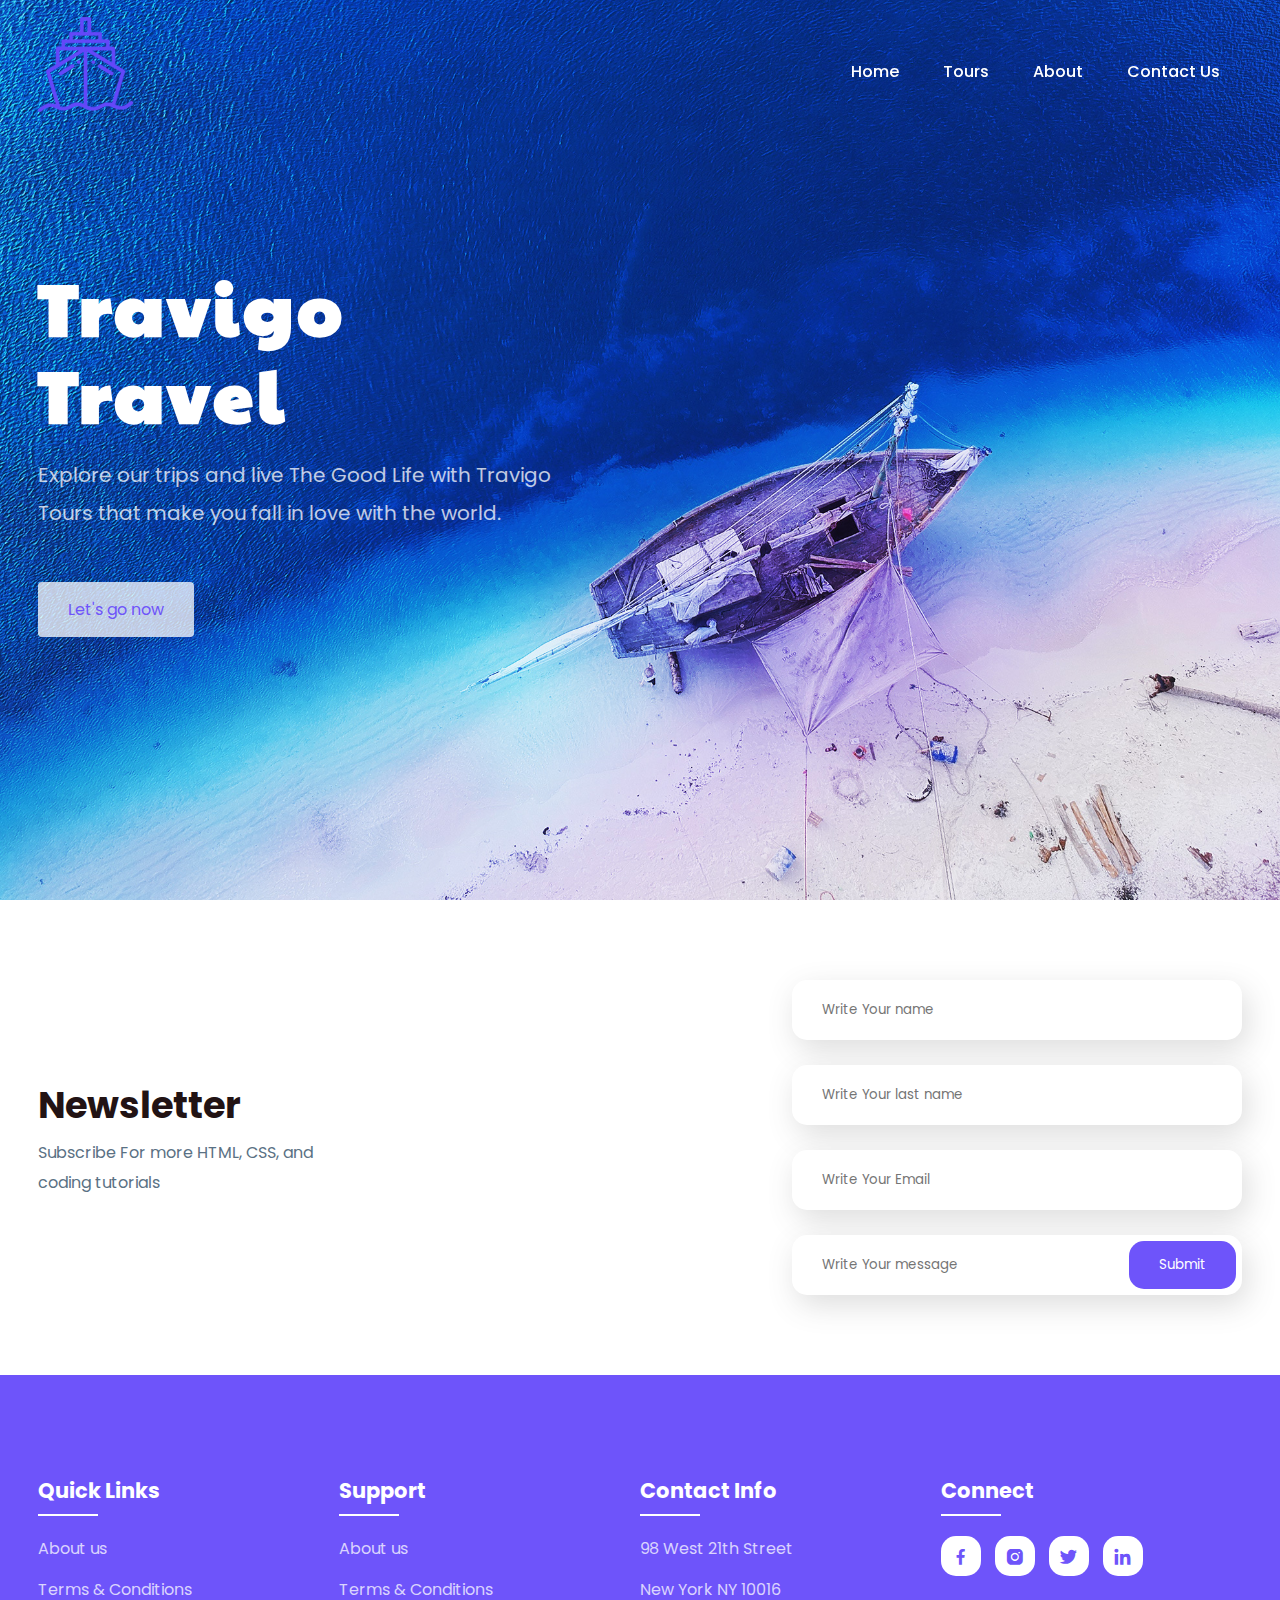
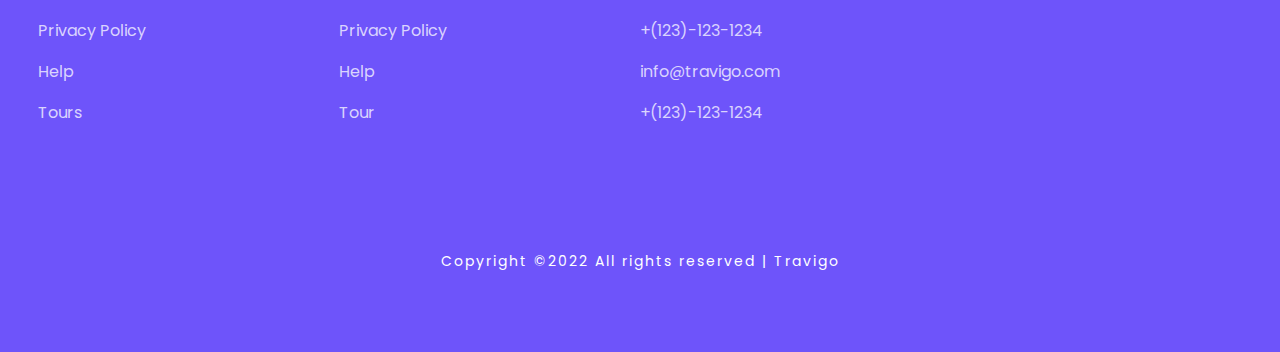
==== ContactUs.html @ c3b103bb "final project" ====
<!DOCTYPE html>
<html>
<head>
	<meta charset="utf-8">
	<meta name="viewport" content="width=device-width, initial-scale=1">
	<title>Travigo - Travel for everyone</title>
	<link rel="stylesheet" type="text/css" href="css/style.css">

	<link rel="stylesheet"
  href="https://unpkg.com/boxicons@latest/css/boxicons.min.css">

  <link rel="preconnect" href="https://fonts.googleapis.com">
  <link rel="preconnect" href="https://fonts.gstatic.com" crossorigin>
  <link href="https://fonts.googleapis.com/css2?family=Paytone+One&family=Poppins:wght@100;200;300;400;500;600;700;800;900&display=swap" rel="stylesheet">

</head>
<body>
	<!--header--->
	<header>
		<a href="#" class="logo"><img src="img/trip1.png"></a>
		<div class="bx bx-menu" id="menu-icon"></div>

		<ul class="navbar">
			<li><a href="index.html">Home</a></li>
			<li><a href="tours.html">Tours</a></li>
			<li><a href="about.html">About</a></li>
			<li><a href="ContactUs.html">Contact Us</a></li>
		</ul>
	</header>
    <!--Home section--->
	<section class="home" id="home">
		<div class="home-text">
			<h1>Travigo <br> Travel</h1>
			<p>Explore our trips and live The Good Life with Travigo <br> Tours that make you fall in love with the world.</p>
			<a href="#" class="home-btn">Let's go now</a>
		</div>
	</section>
    <!--Newsletter--->
	<section class="newsletter">
		<div class="news-text">
			<h2>Newsletter</h2>
			<p>Subscribe For more HTML, CSS, and <br> coding tutorials</p>
		</div>

		<div class="send">
			<form>
				<input type="name" placeholder="Write Your name" required><br><br>
			</form>
            <form>
				<input type="last name" placeholder="Write Your last name" required><br><br>
			</form>
            <form>
				<input type="email" placeholder="Write Your Email" required><br><br>
			</form>
            <form>
				<input type="message" placeholder="Write Your message" required>
				<input type="submit" value="Submit">
			</form>
		</div>
	</section>

    	<!--footer--->
	<section id="contact">
		<div class="footer">
			<div class="main">
				<div class="list">
					<h4>Quick Links</h4>
					<ul>
						<li><a href="#">About us</a></li>
						<li><a href="#">Terms & Conditions</a></li>
						<li><a href="#">Privacy Policy</a></li>
						<li><a href="#">Help</a></li>
						<li><a href="#">Tours</a></li>
					</ul>
				</div>

				<div class="list">
					<h4>Support</h4>
					<ul>
						<li><a href="#">About us</a></li>
						<li><a href="#">Terms & Conditions</a></li>
						<li><a href="#">Privacy Policy</a></li>
						<li><a href="#">Help</a></li>
						<li><a href="#">Tour</a></li>
					</ul>
				</div>

				<div class="list">
					<h4>Contact Info</h4>
					<ul>
						<li><a href="#">98 West 21th Street</a></li>
						<li><a href="#">New York NY 10016</a></li>
						<li><a href="#">+(123)-123-1234</a></li>
						<li><a href="#">info@travigo.com</a></li>
						<li><a href="#">+(123)-123-1234</a></li>
					</ul>
				</div>

				<div class="list">
					<h4>Connect</h4>
					<div class="social">
						<a href="#"><i class='bx bxl-facebook' ></i></a>
						<a href="#"><i class='bx bxl-instagram-alt' ></i></a>
						<a href="#"><i class='bx bxl-twitter' ></i></a>
						<a href="#"><i class='bx bxl-linkedin' ></i></a>
					</div>
				</div>
			</div>
		</div>

		<div class="end-text">
			<p>Copyright ©2022 All rights reserved | Travigo</p>
		</div>
	</section>

	<!--link to js--->
	<script type="text/javascript" src="js/script.js"></script>

</body>
</html>
---- css/style.css ----
*{
	padding: 0;
	margin: 0;
	box-sizing: border-box;
	font-family: 'Poppins', sans-serif;
	text-decoration: none;
	list-style: none;
	scroll-behavior: smooth;
}
:root{
	--bg-color: #fff;
	--text-color: #221314;
	--second-color: #5a7184;
	--main-color: #6e54fa;
	--big-font: 6rem;
	--h2-font: 3rem;
	--p-font: 1.1rem;
}
body{
	background: var(--bg-color);
	color: var(--text-color);
}

header{
	position: fixed;
	top: 0;
	right: 0;
	width: 100%;
	z-index: 1000;
	display: flex;
	align-items: center;
	justify-content: space-between;
	background: transparent;
	padding: 30px 18%;
	transition: ease .40s;
}
.logo{
	font-size: 35px;
	font-weight: 600;
	letter-spacing: 1px;
	color: var(--bg-color);
}
.navbar{
	display: flex;
}
.navbar a{
	color: var(--bg-color);
	font-size: var(--p-font);
	font-weight: 500;
	padding: 10px 22px;
	border-radius: 4px;
	transition: ease .40s;
}
.navbar a:hover{
	background: var(--bg-color);
	color: var(--text-color);
	box-shadow: 5px 10px 30px rgb(85 85 85 / 20%);
	border-radius: 4px;
}
#menu-icon{
	color: var(--bg-color);
	font-size: 35px;
	z-index: 10001;
	cursor: pointer;
	display: none;
}
#Tours{
	position: relative;
	width: 100%;
	height: 100vh;
	background: url(../img/img-4.jpg);
	background-size: cover;
	background-position: center;
	display: grid;
	grid-template-columns: repeat(1, 1fr);
	align-items: center;
}

section{
	padding: 80px 18%;
}
.home{
	position: relative;
	width: 100%;
	height: 100vh;
	background: url(../img/background.jpg);
	background-size: cover;
	background-position: center;
	display: grid;
	grid-template-columns: repeat(1, 1fr);
	align-items: center;
}

.home-text h1{
	font-size: var(--big-font);
	line-height: 1.2;
	color: var(--bg-color);
	font-family: 'Paytone One', sans-serif;
	letter-spacing: 4px;
	margin-bottom: 20px;
}
.home-text p{
	color: #ffffffbf;
	font-size: 20px;
	font-weight: 400;
	line-height: 38px;
	margin-bottom: 50px;
}
.home-btn{
	display: inline-block;
	font-size: 16px;
	padding: 15px 30px;
	background: #ffffffbf;
	color: var(--main-color);
	border-radius: 4px;
	transition: ease .40s;
}
.home-btn:hover{
	background: var(--bg-color);
	transform: scale(1.1);
}
header.sticky{
	background: var(--bg-color);
	padding: 10px 18%;
	box-shadow: rgba(33,35,38, 0.1) 0px 10px 10px -10px;
}
.sticky .logo{
	color: var(--text-color);
}
.sticky .navbar a{
	color: var(--text-color);
} 

.text h2{
	font-size: var(--h2-font);
	line-height: 1.1;
}
.row-items{
	display: grid;
	grid-template-columns: repeat(auto-fit, minmax(250px, auto));
	grid-gap: 2rem;
	align-items: center;
	text-align: center;
	margin-top: 5rem;
}
.container-box{
	background: var(--bg-color);
	border: 1px solid #f0eded;
	padding: 50px 10px;
	border-radius: 4px;
	transition: all 1s ease 0s;
	cursor: pointer;
}
.container-img img{
	height: 85px;
	width: 85px;
	padding: 15px;
	background: var(--bg-color);
	box-shadow: 5px 10px 30px rgb(85 85 85 / 20%);
	border-radius: 4px;
	margin-bottom: 15px;
	cursor: pointer;
}
.container-img-b img{
	width: 100%;
	background: var(--bg-color);
	box-shadow: 5px 10px 30px rgb(85 85 85 / 20%);
	border-radius: 4px;
	margin-bottom: 15px;
	cursor: pointer;
}
.container-box h4{
	font-size: 24px;
	font-weight: 600;
	margin-bottom: 8px;
}
.container-box p{
	font-size: 15px;
	color: var(--second-color);
}
.container-box:hover{
	box-shadow: 5px 30px 56.1276px rgb(55 55 55 / 12%);
	border: 1px solid transparent;
	transform: translateY(-3px);
}

.title{
	text-align: center;
}
.title h2{
	font-size: var(--h2-font);
	line-height: 1.2;
}
.package-content{
	display: grid;
	grid-template-columns: repeat(auto-fit, minmax(200px, auto));
	grid-gap: 2rem;
	align-items: center;
	margin-top: 5rem;
}
.thum{
	position: relative;
	transition: all .3s cubic-bezier(.445,.05,.55,.95);
	will-change: filter;
	cursor: pointer;
}
.thum img{
	width: 100%;
	height: auto;
}
.thum h3{
	position: absolute;
	font-size: 30px;
	font-weight: 600;
	text-align: right;
	color: var(--bg-color);
	top: 36px;
	right: 40px;
}
.dest-content{
	display: flex;
	flex-wrap: wrap;
	align-items: center;
	justify-content: space-between;
	padding-top: 24px;
}
.stars i{
	color: var(--main-color);
	font-size: 20px;
}
.location h4{
	font-size: 24px;
	font-weight: 600;
	margin-bottom: 8px;
}
.location p{
	font-size: 15px;
	color: var(--second-color);
}
.thum:hover{
	filter: brightness(100%) hue-rotate(45deg);
	transform: scale(1.04);
}

.destination-content{
	display: grid;
	grid-template-columns: repeat(auto-fit, minmax(340px, auto));
	grid-gap: 2rem;
	align-items: center;
	margin-top: 5rem;
}
.col-content, .blog-content{
	position: relative;
}
.col-content img, .blog-content img{
	width: 100%;
	height: 500px;
	object-fit: cover;
	border-radius: 15px;
	filter: brightness(80%);
	transition: all .3s cubic-bezier(.495,.05,.55,.95);
	will-change: filter;
}
.col-content h5{
	position: absolute;
	font-size: 22px;
	font-weight: 500;
	color: var(--bg-color);
	left: 15px;
	bottom: 60px;
}
.blog-content h5{
	position: absolute;
	font-size: 22px;
	font-weight: 500;
	color: var(--bg-color);
	left: 15px;
	bottom: 100px;
}
.col-content p, .blog-content p{
	position: absolute;
	font-size: 15px;
	color: var(--bg-color);
	left: 15px;
	bottom: 30px;
	letter-spacing: 2px;
}
.col-content img:hover{
	filter: brightness(100%) hue-rotate(45deg);
	transform: scale(1.04);
	cursor: pointer;
}
.blog-content img:hover{
	-webkit-filter: brightness(30%);
    -webkit-transition: all 1s ease;
    -moz-transition: all 1s ease;
    -o-transition: all 1s ease;
    -ms-transition: all 1s ease;
    transition: all 1s ease;
	cursor: pointer;
}

.newsletter{
	display: flex;
	flex-wrap: wrap;
	align-items: center;
	justify-content: space-between;
	grid-gap: 3rem;
}
.news-text h2{
	font-size: var(--h2-font);
	margin-bottom: 5px;
}
.news-text p{
	font-size: var(--p-font);
	color: var(--second-color);
	line-height: 30px;
}
.newsletter form{
	max-width: 100%;
	width: 450px;
	position: relative;
}
.newsletter form input:first-child{
	display: inline-block;
	width: 100%;
	padding: 20px 150px 20px 30px;
	box-shadow: 5px 10px 30px rgb(85 85 85 / 20%);
	outline: none;
	border: none;
	border-radius: 15px;
}
.newsletter form input:last-child{
	display: inline-block;
	position: absolute;
	outline: none;
	border: none;
	padding: 14px 30px;
	border-radius: 15px;
	background: var(--main-color);
	color: var(--bg-color);
	top: 6px;
	right: 6px;
	cursor: pointer;
}

#contact{
	background: var(--main-color);
}
.main{
	display: flex;
	flex-wrap: wrap;
}
.footer{
	padding: 20px 0;
}
.list{
	width: 25%;
}
.list h4{
	font-size: 21px;
	color: var(--bg-color);
	margin-bottom: 30px;
	position: relative;
}
.list h4::before{
	content: "";
	position: absolute;
	height: 2px;
	width: 60px;
	left: 0;
	bottom: -10px;
	background: var(--bg-color);
}
.list ul li:not(last-child) {
	margin-bottom: 16px;
}
.list ul li a{
	color: #ffffffbf;
	font-size: var(--p-font);
	display: block;
	transition: .3s;
}
.list ul li a:hover{
	color: var(--bg-color);
	transform: translateX(14px);
}
.list .social a{
	height: 40px;
	width: 40px;
	background: var(--bg-color);
	color: var(--main-color);
	display: inline-flex;
	align-items: center;
	justify-content: center;
	font-size: 21px;
	border-radius: 15px;
	transition: .3s;
	margin-right: 10px;
}
.list .social a:hover{
	transform: scale(1.1);
}
.end-text{
	text-align: center;
	padding-top: 90px;
}
.end-text p{
	color: var(--bg-color);
	font-size: 14px;
	letter-spacing: 2px;
}

@media (max-width: 1400px){
	header{
		padding: 17px 3%;
		transition: .2s;
	}
	header.sticky{
		padding: 10px 3%;
		transition: .2s;
	}
	section{
		padding: 80px 3%;
		transition: .2s;
	}
	:root{
		--big-font: 4.5rem;
	  --h2-font: 2.3rem;
	  --p-font: 1rem;
	  transition: .2s;
	}
}

@media (max-width: 1040px){
	#menu-icon{
		display: block;
	}
	.stick #menu-icon{
		color: var(--text-color);
	}
	.home{
		height: 88vh;
	}
	.navbar{
		position: absolute;
		top: 0;
		right: -100%;
		width: 270px;
		height: 120vh;
		background: #1067cc;
		display: flex;
		flex-direction: column;
		align-items: center;
		padding: 150px 30px;
		transition: 0.5s all;
	}
	.navbar a{
		display: block;
		margin: 1.2rem 0;
	}
	.sticky .navbar a{
		color: var(--bg-color);
	}
	.navbar a:hover{
		color: var(--text-color);
	}
	.open{
		right: 0;
	}
	.list{
		width: 50%;
		margin-bottom: 12px;
	}
}

@media (max-width: 575px){
	.list{
		width: 100%;
	}
	.newsletter form{
		width: 350px;
	}
	:root{
		--big-font: 3.8rem;
	  --h2-font: 1.8rem;
	  transition: .2s;
	}
	.text{
		text-align: center;
	}
	.home{
		height: 85vh;
		transition: .2s;
	}
}
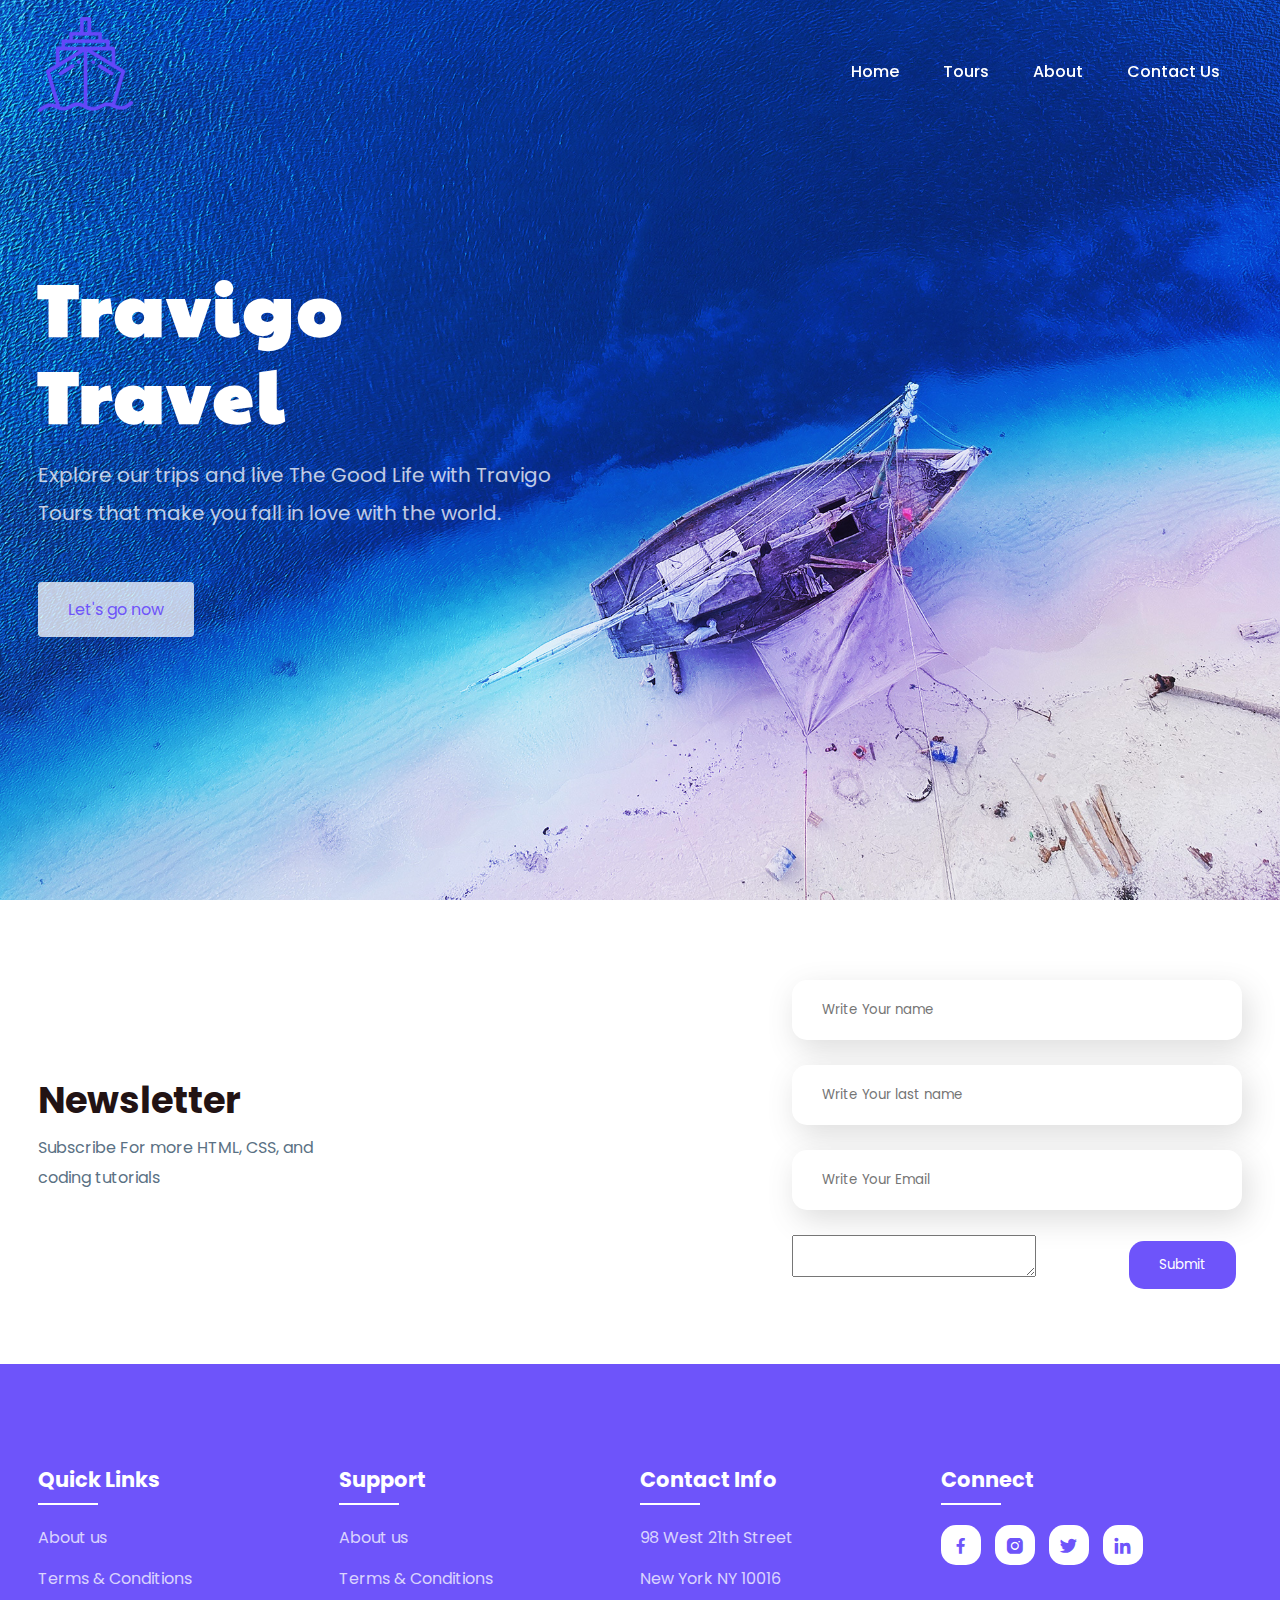
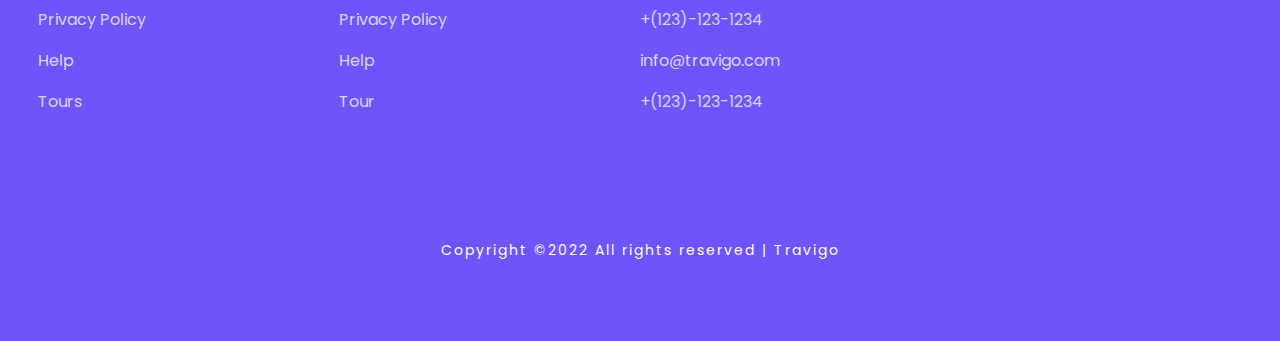
==== commit 5ca0b235: "Add files via upload" ====
--- a/ContactUs.html
+++ b/ContactUs.html
@@ -1,120 +1,123 @@
-<!DOCTYPE html>
-<html>
-<head>
-	<meta charset="utf-8">
-	<meta name="viewport" content="width=device-width, initial-scale=1">
-	<title>Travigo - Travel for everyone</title>
-	<link rel="stylesheet" type="text/css" href="css/style.css">
-
-	<link rel="stylesheet"
-  href="https://unpkg.com/boxicons@latest/css/boxicons.min.css">
-
-  <link rel="preconnect" href="https://fonts.googleapis.com">
-  <link rel="preconnect" href="https://fonts.gstatic.com" crossorigin>
-  <link href="https://fonts.googleapis.com/css2?family=Paytone+One&family=Poppins:wght@100;200;300;400;500;600;700;800;900&display=swap" rel="stylesheet">
-
-</head>
-<body>
-	<!--header--->
-	<header>
-		<a href="#" class="logo"><img src="img/trip1.png"></a>
-		<div class="bx bx-menu" id="menu-icon"></div>
-
-		<ul class="navbar">
-			<li><a href="index.html">Home</a></li>
-			<li><a href="tours.html">Tours</a></li>
-			<li><a href="about.html">About</a></li>
-			<li><a href="ContactUs.html">Contact Us</a></li>
-		</ul>
-	</header>
-    <!--Home section--->
-	<section class="home" id="home">
-		<div class="home-text">
-			<h1>Travigo <br> Travel</h1>
-			<p>Explore our trips and live The Good Life with Travigo <br> Tours that make you fall in love with the world.</p>
-			<a href="#" class="home-btn">Let's go now</a>
-		</div>
-	</section>
-    <!--Newsletter--->
-	<section class="newsletter">
-		<div class="news-text">
-			<h2>Newsletter</h2>
-			<p>Subscribe For more HTML, CSS, and <br> coding tutorials</p>
-		</div>
-
-		<div class="send">
-			<form>
-				<input type="name" placeholder="Write Your name" required><br><br>
-			</form>
-            <form>
-				<input type="last name" placeholder="Write Your last name" required><br><br>
-			</form>
-            <form>
-				<input type="email" placeholder="Write Your Email" required><br><br>
-			</form>
-            <form>
-				<input type="message" placeholder="Write Your message" required>
-				<input type="submit" value="Submit">
-			</form>
-		</div>
-	</section>
-
-    	<!--footer--->
-	<section id="contact">
-		<div class="footer">
-			<div class="main">
-				<div class="list">
-					<h4>Quick Links</h4>
-					<ul>
-						<li><a href="#">About us</a></li>
-						<li><a href="#">Terms & Conditions</a></li>
-						<li><a href="#">Privacy Policy</a></li>
-						<li><a href="#">Help</a></li>
-						<li><a href="#">Tours</a></li>
-					</ul>
-				</div>
-
-				<div class="list">
-					<h4>Support</h4>
-					<ul>
-						<li><a href="#">About us</a></li>
-						<li><a href="#">Terms & Conditions</a></li>
-						<li><a href="#">Privacy Policy</a></li>
-						<li><a href="#">Help</a></li>
-						<li><a href="#">Tour</a></li>
-					</ul>
-				</div>
-
-				<div class="list">
-					<h4>Contact Info</h4>
-					<ul>
-						<li><a href="#">98 West 21th Street</a></li>
-						<li><a href="#">New York NY 10016</a></li>
-						<li><a href="#">+(123)-123-1234</a></li>
-						<li><a href="#">info@travigo.com</a></li>
-						<li><a href="#">+(123)-123-1234</a></li>
-					</ul>
-				</div>
-
-				<div class="list">
-					<h4>Connect</h4>
-					<div class="social">
-						<a href="#"><i class='bx bxl-facebook' ></i></a>
-						<a href="#"><i class='bx bxl-instagram-alt' ></i></a>
-						<a href="#"><i class='bx bxl-twitter' ></i></a>
-						<a href="#"><i class='bx bxl-linkedin' ></i></a>
-					</div>
-				</div>
-			</div>
-		</div>
-
-		<div class="end-text">
-			<p>Copyright ©2022 All rights reserved | Travigo</p>
-		</div>
-	</section>
-
-	<!--link to js--->
-	<script type="text/javascript" src="js/script.js"></script>
-
-</body>
-</html>
+<!DOCTYPE html>
+<html>
+<head>
+	<meta charset="utf-8">
+	<meta name="viewport" content="width=device-width, initial-scale=1">
+	<title>Travigo - Travel for everyone</title>
+	<link rel="stylesheet" type="text/css" href="css/style.css">
+
+	<link rel="stylesheet"
+  href="https://unpkg.com/boxicons@latest/css/boxicons.min.css">
+
+  <link rel="preconnect" href="https://fonts.googleapis.com">
+  <link rel="preconnect" href="https://fonts.gstatic.com" crossorigin>
+  <link href="https://fonts.googleapis.com/css2?family=Paytone+One&family=Poppins:wght@100;200;300;400;500;600;700;800;900&display=swap" rel="stylesheet">
+
+</head>
+<body>
+	<!--header--->
+	<header>
+		<a href="#" class="logo"><img src="img/trip1.png"></a>
+		<div class="bx bx-menu" id="menu-icon"></div>
+
+		<ul class="navbar">
+			<li><a href="index.html">Home</a></li>
+			<li><a href="tours.html">Tours</a></li>
+			<li><a href="about.html">About</a></li>
+			<li><a href="ContactUs.html">Contact Us</a></li>
+		</ul>
+	</header>
+    <!--Home section--->
+	<section class="home" id="home">
+		<div class="home-text">
+			<h1>Travigo <br> Travel</h1>
+			<p>Explore our trips and live The Good Life with Travigo <br> Tours that make you fall in love with the world.</p>
+			<a href="#" class="home-btn">Let's go now</a>
+		</div>
+	</section>
+    <!--Newsletter--->
+	<section class="newsletter">
+		<div class="news-text">
+			<h2>Newsletter</h2>
+			<p>Subscribe For more HTML, CSS, and <br> coding tutorials</p>
+		</div>
+
+		<div class="send">
+			<form>
+				<input type="name" placeholder="Write Your name" required><br><br>
+                
+			</form>
+            <form>
+				<input type="last name" placeholder="Write Your last name" required><br><br>
+                
+			</form>
+            <form>
+				<input type="email" placeholder="Write Your Email" required><br><br>
+             
+			</form>
+            <form>
+				<textarea name="" class="area" id=""></textarea><br>
+				<input type="submit" value="Submit">
+			</form>
+		</div>
+	</section>
+
+    	<!--footer--->
+	<section id="contact">
+		<div class="footer">
+			<div class="main">
+				<div class="list">
+					<h4>Quick Links</h4>
+					<ul>
+						<li><a href="#">About us</a></li>
+						<li><a href="#">Terms & Conditions</a></li>
+						<li><a href="#">Privacy Policy</a></li>
+						<li><a href="#">Help</a></li>
+						<li><a href="#">Tours</a></li>
+					</ul>
+				</div>
+
+				<div class="list">
+					<h4>Support</h4>
+					<ul>
+						<li><a href="#">About us</a></li>
+						<li><a href="#">Terms & Conditions</a></li>
+						<li><a href="#">Privacy Policy</a></li>
+						<li><a href="#">Help</a></li>
+						<li><a href="#">Tour</a></li>
+					</ul>
+				</div>
+
+				<div class="list">
+					<h4>Contact Info</h4>
+					<ul>
+						<li><a href="#">98 West 21th Street</a></li>
+						<li><a href="#">New York NY 10016</a></li>
+						<li><a href="#">+(123)-123-1234</a></li>
+						<li><a href="#">info@travigo.com</a></li>
+						<li><a href="#">+(123)-123-1234</a></li>
+					</ul>
+				</div>
+
+				<div class="list">
+					<h4>Connect</h4>
+					<div class="social">
+						<a href="#"><i class='bx bxl-facebook' ></i></a>
+						<a href="#"><i class='bx bxl-instagram-alt' ></i></a>
+						<a href="#"><i class='bx bxl-twitter' ></i></a>
+						<a href="#"><i class='bx bxl-linkedin' ></i></a>
+					</div>
+				</div>
+			</div>
+		</div>
+
+		<div class="end-text">
+			<p>Copyright ©2022 All rights reserved | Travigo</p>
+		</div>
+	</section>
+
+	<!--link to js--->
+	<script type="text/javascript" src="js/script.js"></script>
+
+</body>
+</html>
